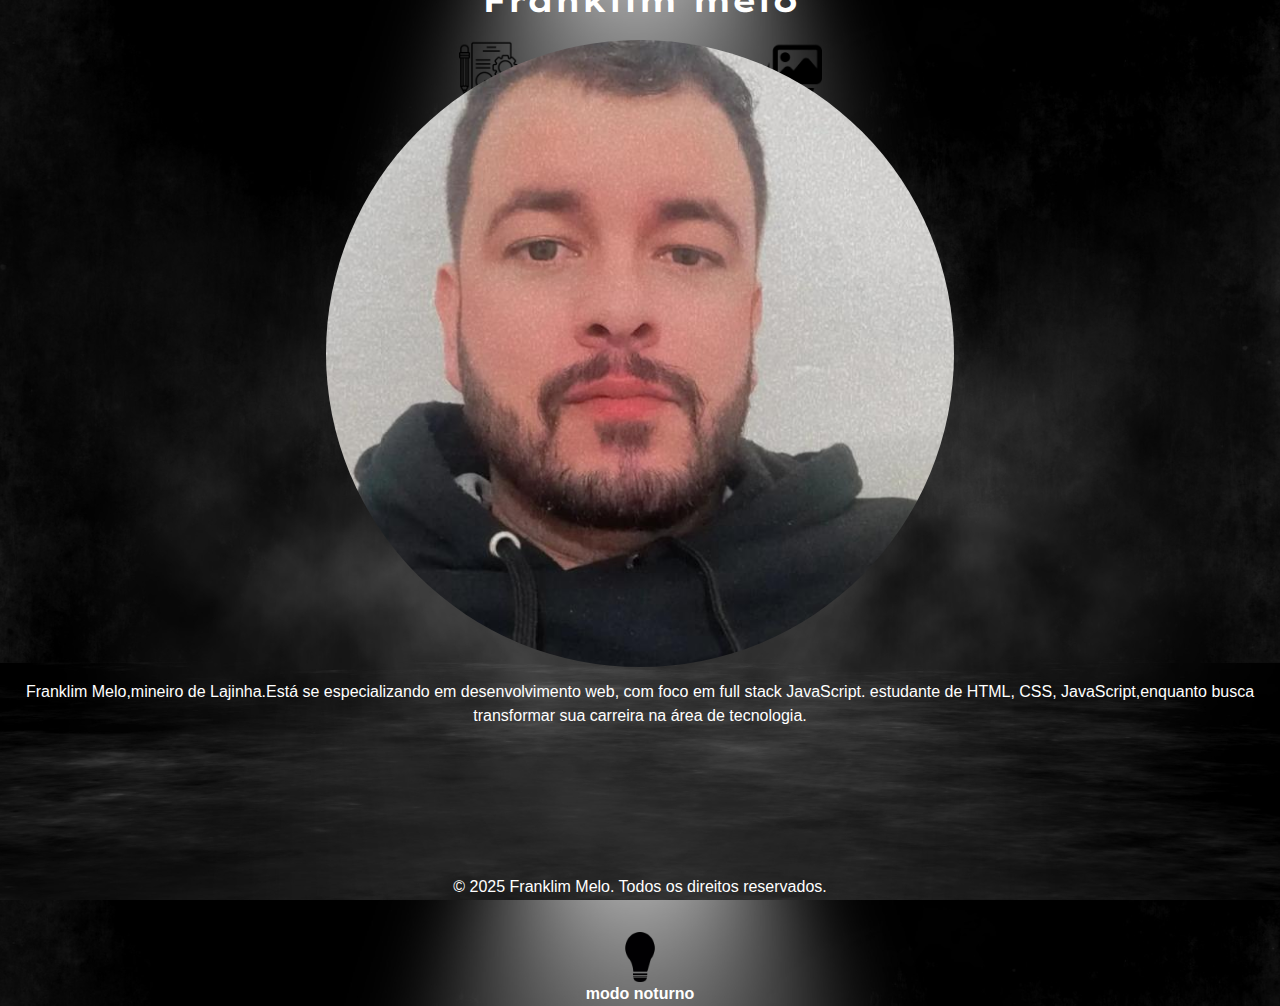
==== index.html @ 60e7ae58 "publicacao" ====
<!DOCTYPE html>
<html lang="pt-br">
<head>
    <meta charset="UTF-8">
    <meta name="viewport" content="width=device-width, initial-scale=1.0">
    <title>Franklim</title>
    <link rel="stylesheet" href="css/style.css">
    <link rel="stylesheet" href="css/reset.css">
    <link href="https://fonts.googleapis.com/css2?family=Lexend+Giga:wght@100..900&display=swap" rel="stylesheet">
</head>
<body class="pg__principal">
    <header class="cabecalho">
        <nav class="menu">
            <ul class="menu__links">
                <li class="links"><a href="index.html"><img src="img/web-house.png" alt=""></a></li>
                <li class="links"><a href="#"><img src="img/projetos.png" alt=""></a></li>
                <li class="links"><a href="fotos.html"><img src="img/fotos.png" alt=""></a></li>
                <li class="links"><a href="cursos.html"><img src="img/cursos.png" alt=""></a></li>
            </ul>
        </nav>
    </header>
    <main class="conteudo">
        <section class="sessao__sobre-mim">
            <div class="container__titulo">
                <h1 class="titulo">Franklim melo</h1>
            </div>
            <div class="container__foto">
                <img class="imagem-perfil" src="img/fotoperfil.png" alt="">
            </div>
            <p class="paragrafo__sobre-mim">Franklim Melo,mineiro de Lajinha.Está se especializando em desenvolvimento web, com foco em full stack JavaScript. estudante de HTML, CSS, JavaScript,enquanto busca transformar sua carreira na área de tecnologia. </p>
        </section>
        <div class="div__lampada">
            <img id="luz" class="lampada" src="img/lampada-apagada.png" alt="">
            <p class="noturno">modo noturno</p>
        </div>
    </main>
    <footer>
        <div class="container__footer">
            <p class="paragrafo__rodape">&copy; 2025 Franklim Melo. Todos os direitos reservados.</p>
        </div>
    </footer>
    <script src="js/home.js"></script>
</body>
</html>
---- css/style.css ----
.pg__principal {
    background-image: url(../img/fundopreto.jpg); 
    background-size: cover;
    background-position: center;
    font-family: Arial, Helvetica, sans-serif;
    color: white; 
}

.cabecalho {

}
.menu{
    margin: auto;
}  

.menu__links{
    display: flex;
    flex-direction: row;
    justify-content: space-around;
    list-style-type: none;
    margin: 1rem;
    padding: 1rem;
}
.links {
    display: inline;
    padding: 0.5rem;
    width: 75px;
}

.titulo {
    font-family: "Lexend Giga", serif;
    
    text-align: center;
    margin-bottom:1rem ;
}

.conteudo {
    display: flex;
    flex-direction: column;
    justify-content: center;
    align-items: center;
    height: 80vh;
}
.imagem-perfil {
    width: 50%;
    right: 50%;
    border-radius: 50%;
    margin:auto;
}

.paragrafo__sobre-mim {
    
    text-align: center;
    margin: 0.8rem 0;
    line-height: 1.5rem;
}
.sessao__sobre-mim{
    margin: 0 0.8rem 175px;
}
.paragrafo__rodape {
    
    text-align: center;
    padding: 1rem;
}
.div__lampada {
    display: flex;
    flex-direction: column;
    justify-content: center;
    align-items: center;
    margin: 1rem;
}

.lampada {
    width: 50px;;
}
.noturno {
    font-weight: bold;
    
}

.modo-claro {
    background-image: none;
    background-color: white;
    color: black;
}

/* Modo escuro */
.modo-escuro {
    background-image: url(../img/fundopreto.jpg);
    background-size: cover;
    background-position: center;
    color: white;
}
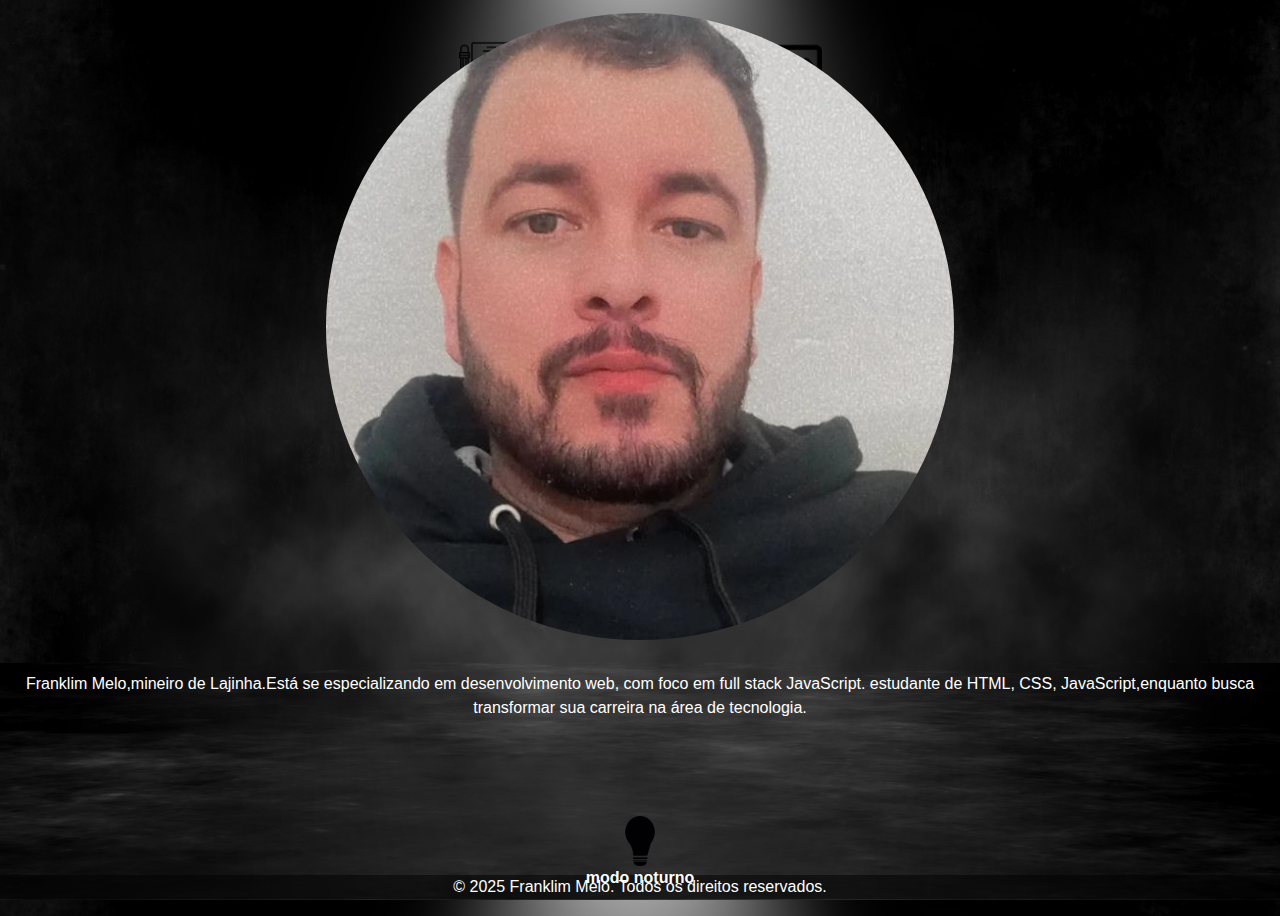
==== commit dffb0896: "atualizacao" ====
--- a/index.html
+++ b/index.html
@@ -28,11 +28,12 @@
                 <img class="imagem-perfil" src="img/fotoperfil.png" alt="">
             </div>
             <p class="paragrafo__sobre-mim">Franklim Melo,mineiro de Lajinha.Está se especializando em desenvolvimento web, com foco em full stack JavaScript. estudante de HTML, CSS, JavaScript,enquanto busca transformar sua carreira na área de tecnologia. </p>
+            <div class="div__lampada">
+                <img id="luz" class="lampada" src="img/lampada-apagada.png" alt="">
+                <p class="noturno">modo noturno</p>
+            </div>
         </section>
-        <div class="div__lampada">
-            <img id="luz" class="lampada" src="img/lampada-apagada.png" alt="">
-            <p class="noturno">modo noturno</p>
-        </div>
+        
     </main>
     <footer>
         <div class="container__footer">
--- a/css/style.css
+++ b/css/style.css
@@ -7,7 +7,7 @@
 }
 
 .cabecalho {
-
+    margin-bottom: 2rem;
 }
 .menu{
     margin: auto;
@@ -49,18 +49,17 @@
 }
 
 .paragrafo__sobre-mim {
-    
     text-align: center;
-    margin: 0.8rem 0;
+    margin: 1rem 0 3rem;
+    padding: 1rem 0;
     line-height: 1.5rem;
 }
 .sessao__sobre-mim{
     margin: 0 0.8rem 175px;
 }
 .paragrafo__rodape {
-    
     text-align: center;
-    padding: 1rem;
+    padding: 0 1rem;
 }
 .div__lampada {
     display: flex;
@@ -68,6 +67,7 @@
     justify-content: center;
     align-items: center;
     margin: 1rem;
+    padding-top: 2rem;
 }
 
 .lampada {
@@ -76,6 +76,9 @@
 .noturno {
     font-weight: bold;
     
+}
+.container__footer {
+    background-color: rgba(0, 0, 0, 0.493);
 }
 
 .modo-claro {
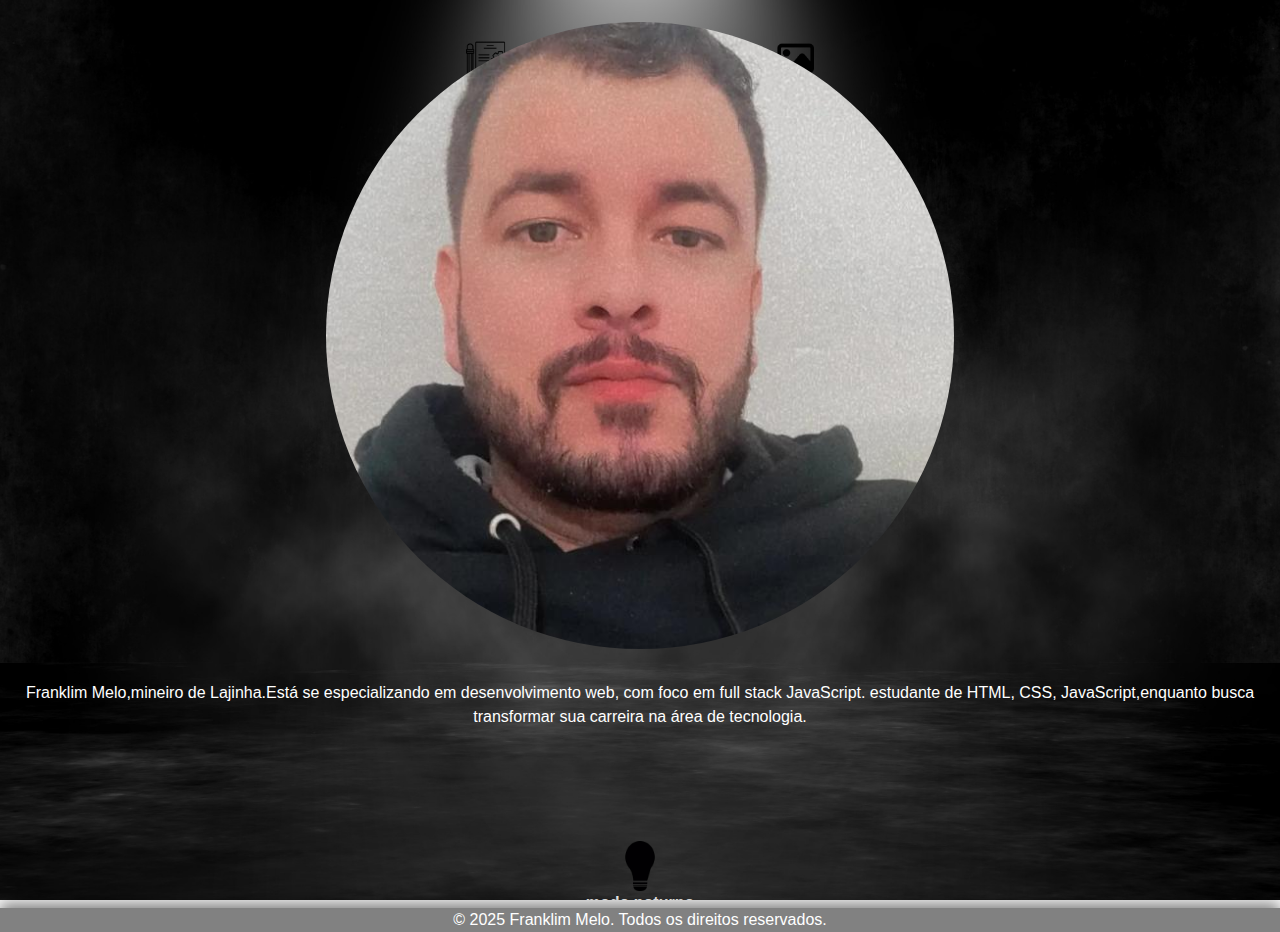
==== commit 95e4c3e3: "atualizacao" ====
--- a/index.html
+++ b/index.html
@@ -35,7 +35,7 @@
         </section>
         
     </main>
-    <footer>
+    <footer class="rodape">
         <div class="container__footer">
             <p class="paragrafo__rodape">&copy; 2025 Franklim Melo. Todos os direitos reservados.</p>
         </div>
--- a/css/style.css
+++ b/css/style.css
@@ -1,16 +1,30 @@
+body {
+    background-image: url(../img/fundopreto.jpg); 
+    display: flex;
+    flex-direction: column;
+    height: 100vh; /* Faz o body ocupar 100% da altura da tela */
+    margin: 0;
+    
+}
+
+
+
 .pg__principal {
-    background-image: url(../img/fundopreto.jpg); 
+   
     background-size: cover;
     background-position: center;
+    background-repeat: no-repeat;
     font-family: Arial, Helvetica, sans-serif;
     color: white; 
+    
 }
 
 .cabecalho {
     margin-bottom: 2rem;
+    flex: 1;
 }
 .menu{
-    margin: auto;
+    
 }  
 
 .menu__links{
@@ -24,7 +38,7 @@
 .links {
     display: inline;
     padding: 0.5rem;
-    width: 75px;
+    width: 60px;
 }
 
 .titulo {
@@ -40,6 +54,7 @@
     justify-content: center;
     align-items: center;
     height: 80vh;
+    flex: 3;
 }
 .imagem-perfil {
     width: 50%;
@@ -55,7 +70,10 @@
     line-height: 1.5rem;
 }
 .sessao__sobre-mim{
-    margin: 0 0.8rem 175px;
+    display: flex;
+    flex-direction: column;
+    justify-content: space-between;
+    margin: 2rem 0.8rem 175px;
 }
 .paragrafo__rodape {
     text-align: center;
@@ -79,6 +97,11 @@
 }
 .container__footer {
     background-color: rgba(0, 0, 0, 0.493);
+    box-shadow: 0px -5px 15px rgba(0, 0, 0, 0.5);
+}
+.rodape {
+    margin-top: 2rem;
+    
 }
 
 .modo-claro {
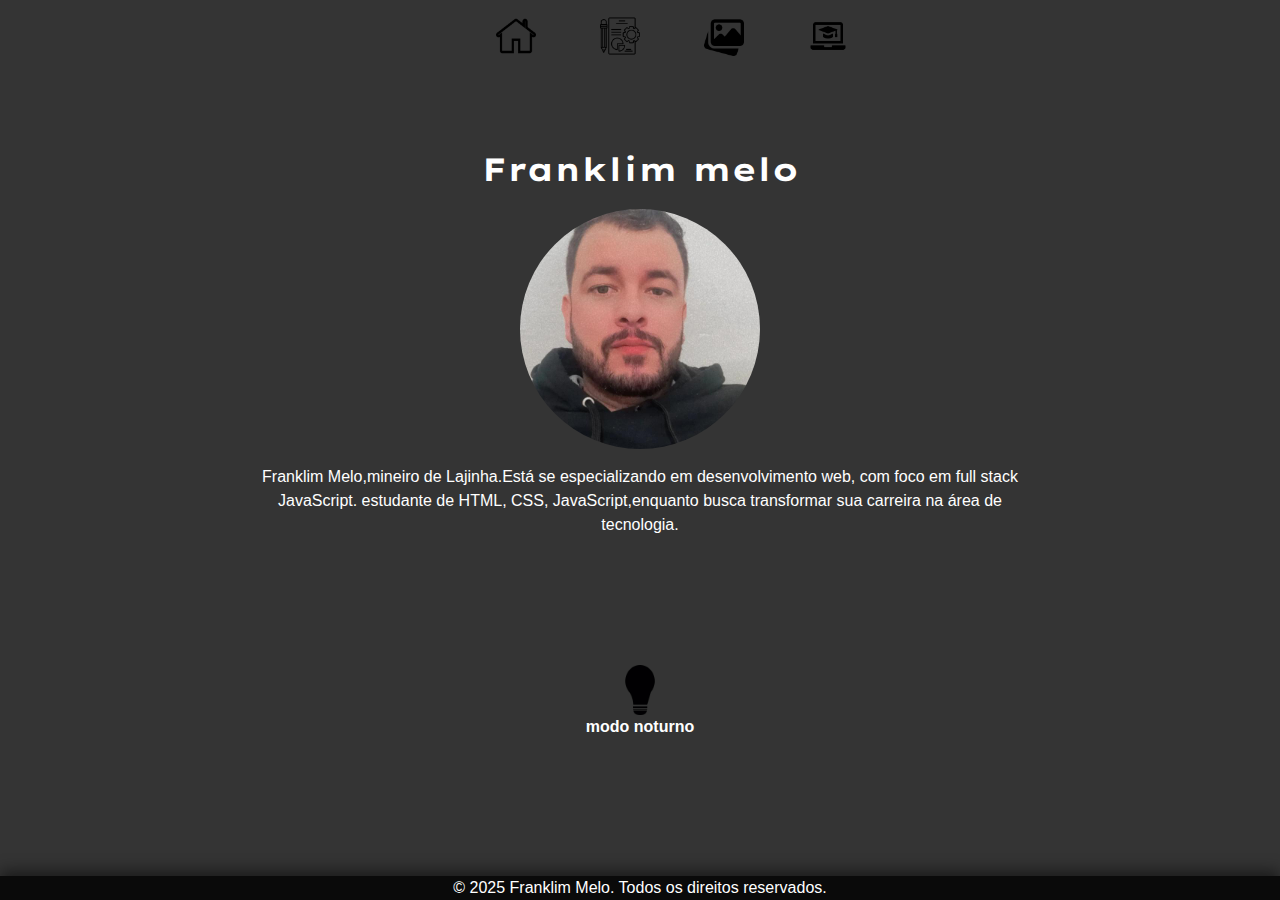
==== commit 7204f8a0: "atualizacao" ====
--- a/index.html
+++ b/index.html
@@ -33,7 +33,6 @@
                 <p class="noturno">modo noturno</p>
             </div>
         </section>
-        
     </main>
     <footer class="rodape">
         <div class="container__footer">
--- a/css/style.css
+++ b/css/style.css
@@ -1,27 +1,21 @@
-body {
-    background-image: url(../img/fundopreto.jpg); 
+
+.pg__principal {
     display: flex;
     flex-direction: column;
-    height: 100vh; /* Faz o body ocupar 100% da altura da tela */
-    margin: 0;
-    
-}
-
-
-
-.pg__principal {
-   
+    justify-content: space-between;
+    background-color: rgba(0, 0, 0, 0.795);
     background-size: cover;
     background-position: center;
     background-repeat: no-repeat;
     font-family: Arial, Helvetica, sans-serif;
     color: white; 
+    min-height: 100vh;
     
 }
 
 .cabecalho {
-    margin-bottom: 2rem;
-    flex: 1;
+    height: 150px;
+    
 }
 .menu{
     
@@ -32,29 +26,28 @@
     flex-direction: row;
     justify-content: space-around;
     list-style-type: none;
-    margin: 1rem;
-    padding: 1rem;
 }
 .links {
+    margin-top: 1rem;
     display: inline;
-    padding: 0.5rem;
-    width: 60px;
+    width: 40px;
 }
 
 .titulo {
     font-family: "Lexend Giga", serif;
-    
     text-align: center;
     margin-bottom:1rem ;
 }
 
 .conteudo {
+    flex: 1;
+    overflow: hidden;
     display: flex;
     flex-direction: column;
     justify-content: center;
     align-items: center;
-    height: 80vh;
-    flex: 3;
+    
+    
 }
 .imagem-perfil {
     width: 50%;
@@ -66,7 +59,6 @@
 .paragrafo__sobre-mim {
     text-align: center;
     margin: 1rem 0 3rem;
-    padding: 1rem 0;
     line-height: 1.5rem;
 }
 .sessao__sobre-mim{
@@ -77,15 +69,12 @@
 }
 .paragrafo__rodape {
     text-align: center;
-    padding: 0 1rem;
 }
 .div__lampada {
     display: flex;
     flex-direction: column;
     justify-content: center;
     align-items: center;
-    margin: 1rem;
-    padding-top: 2rem;
 }
 
 .lampada {
@@ -96,11 +85,11 @@
     
 }
 .container__footer {
-    background-color: rgba(0, 0, 0, 0.493);
+    background-color: rgba(0, 0, 0, 0.795);
     box-shadow: 0px -5px 15px rgba(0, 0, 0, 0.5);
 }
 .rodape {
-    margin-top: 2rem;
+    
     
 }
 
@@ -112,8 +101,93 @@
 
 /* Modo escuro */
 .modo-escuro {
-    background-image: url(../img/fundopreto.jpg);
+    background-color: rgba(0, 0, 0, 0.795);
     background-size: cover;
     background-position: center;
     color: white;
-}+}
+
+
+@media screen and (min-width: 600px){
+    * {
+        margin: 0;
+        padding: 0;
+        box-sizing: border-box;
+    }
+    
+    
+    .pg__principal {
+        margin: 0;
+        padding: 0;
+        min-height: 100vh;
+        display: flex;
+        flex-direction: column;
+        justify-content: space-between;
+        
+    }
+    .conteudo {
+        flex: 1;
+    }
+
+    .imagem-perfil {
+        width: 30%;
+    }
+
+    .links:hover {
+        width: 7%;
+    }
+    .div__lampada {
+        margin-top: 5rem;
+    }
+    .paragrafo__sobre-mim{
+        max-width: 800px;
+    }
+
+}
+
+@media screen and (min-width: 800px){
+    * {
+        margin: 0;
+        padding: 0;
+        box-sizing: border-box;
+    }
+    
+    
+    .pg__principal {
+        margin: 0;
+        padding: 0;
+        min-height: 100vh;
+        display: flex;
+        flex-direction: column;
+        justify-content: space-between;
+        
+    }
+    .menu__links {
+        display: flex;
+        flex-direction: row;
+        justify-content: center;
+        list-style-type: none;
+    }
+    .links {
+        margin-left: 4rem;
+    }
+    .conteudo {
+        flex: 1;
+    }
+
+    .imagem-perfil {
+        width: 30%;
+    }
+
+    .links:hover {
+        width: 3%;
+    }
+    .div__lampada {
+        margin-top: 5rem;
+    }
+    .paragrafo__sobre-mim{
+        max-width: 800px;
+    }
+
+}
+
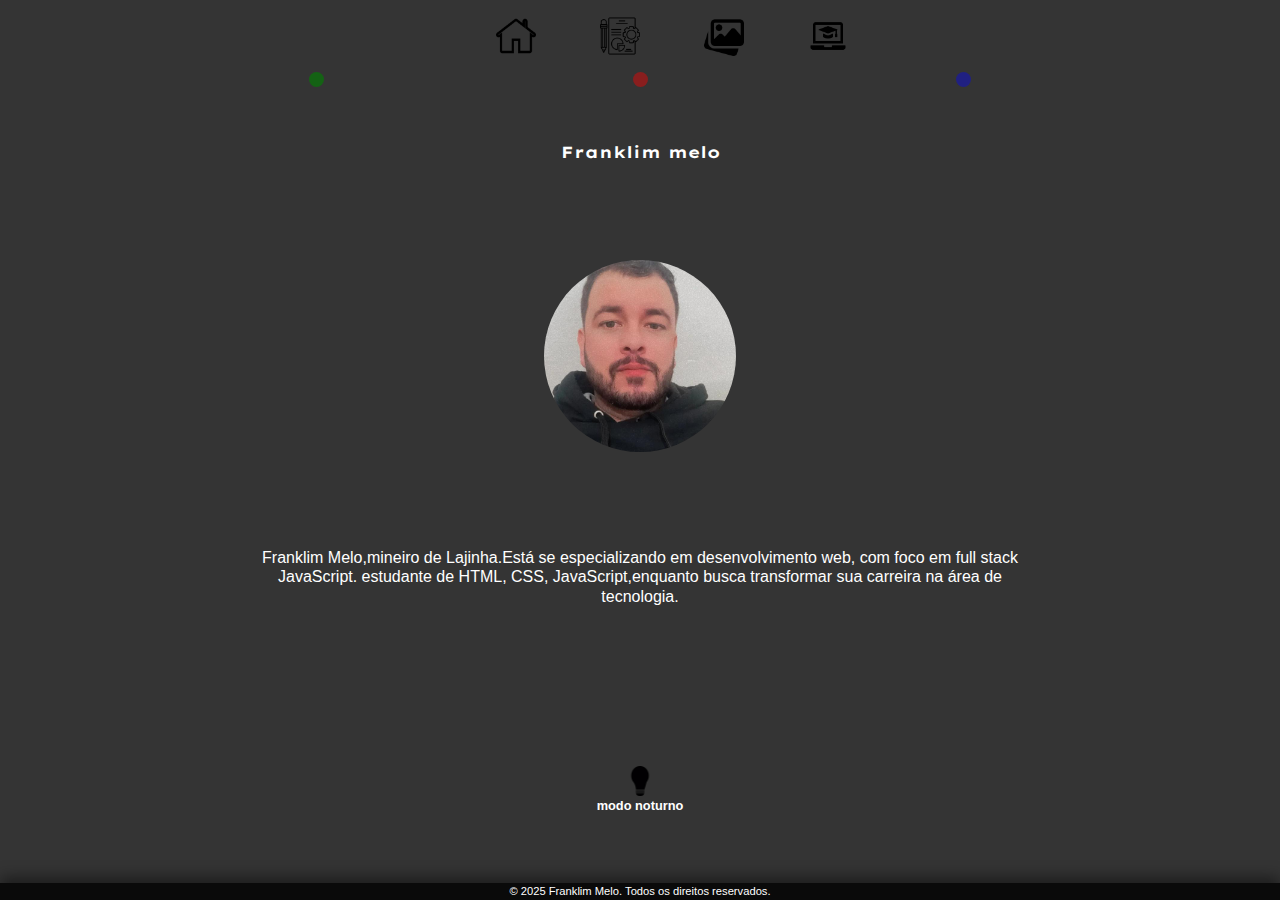
==== commit c9e619b1: "atualizacao" ====
--- a/index.html
+++ b/index.html
@@ -18,6 +18,13 @@
                 <li class="links"><a href="cursos.html"><img src="img/cursos.png" alt=""></a></li>
             </ul>
         </nav>
+        <div class="muda__cor">
+            <ul class="menu__cores">
+                <li class="cores verde"></li>
+                <li class="cores vermelha"></li>
+                <li class="cores azul"></li>
+            </ul>
+        </div>
     </header>
     <main class="conteudo">
         <section class="sessao__sobre-mim">
--- a/css/style.css
+++ b/css/style.css
@@ -1,6 +1,9 @@
-
+body, html {
+   height:100vh;
+}
 .pg__principal {
     display: flex;
+    
     flex-direction: column;
     justify-content: space-between;
     background-color: rgba(0, 0, 0, 0.795);
@@ -9,18 +12,9 @@
     background-repeat: no-repeat;
     font-family: Arial, Helvetica, sans-serif;
     color: white; 
-    min-height: 100vh;
-    
-}
-
-.cabecalho {
-    height: 150px;
-    
-}
-.menu{
-    
-}  
-
+    
+    
+}
 .menu__links{
     display: flex;
     flex-direction: row;
@@ -33,15 +27,45 @@
     width: 40px;
 }
 
+.muda__cor{
+    width: 100vw;
+    height: 1rem;
+}
+
+.menu__cores {
+    display: flex;
+    flex-direction: row;
+    justify-content: space-evenly;
+    width: 100vw;
+}
+.cores {
+    display: inline-block;
+    width: 15px;
+    height: 15px;
+    border-radius: 50%;
+    margin-top: 1rem;
+}
+
+.verde {
+    background-color: rgba(0, 128, 0, 0.61);
+}
+.vermelha {
+    background-color: rgba(255, 0, 0, 0.418);
+}
+.azul {
+    background-color: rgba(0, 0, 255, 0.384);
+}
+
+
 .titulo {
     font-family: "Lexend Giga", serif;
     text-align: center;
+    font-size: 1rem;
     margin-bottom:1rem ;
 }
 
 .conteudo {
     flex: 1;
-    overflow: hidden;
     display: flex;
     flex-direction: column;
     justify-content: center;
@@ -57,46 +81,53 @@
 }
 
 .paragrafo__sobre-mim {
+    display: flex;
+    flex-direction: column;
+    justify-content: space-around;
     text-align: center;
-    margin: 1rem 0 3rem;
-    line-height: 1.5rem;
+    margin-top: 1rem;
+    line-height: 1.2rem;
+    max-width: 90vw;
 }
 .sessao__sobre-mim{
+    min-width: 100vw;
+    min-height: 75vh;
     display: flex;
     flex-direction: column;
     justify-content: space-between;
-    margin: 2rem 0.8rem 175px;
+    align-items: center;
+    
 }
 .paragrafo__rodape {
     text-align: center;
+    font-size: 0.7rem;
 }
 .div__lampada {
     display: flex;
     flex-direction: column;
     justify-content: center;
     align-items: center;
+    margin: 0;
 }
 
 .lampada {
-    width: 50px;;
+    width: 30px;;
 }
 .noturno {
     font-weight: bold;
+    font-size: 0.8rem;
     
 }
 .container__footer {
     background-color: rgba(0, 0, 0, 0.795);
     box-shadow: 0px -5px 15px rgba(0, 0, 0, 0.5);
-}
-.rodape {
-    
-    
 }
 
 .modo-claro {
     background-image: none;
     background-color: white;
     color: black;
+
 }
 
 /* Modo escuro */
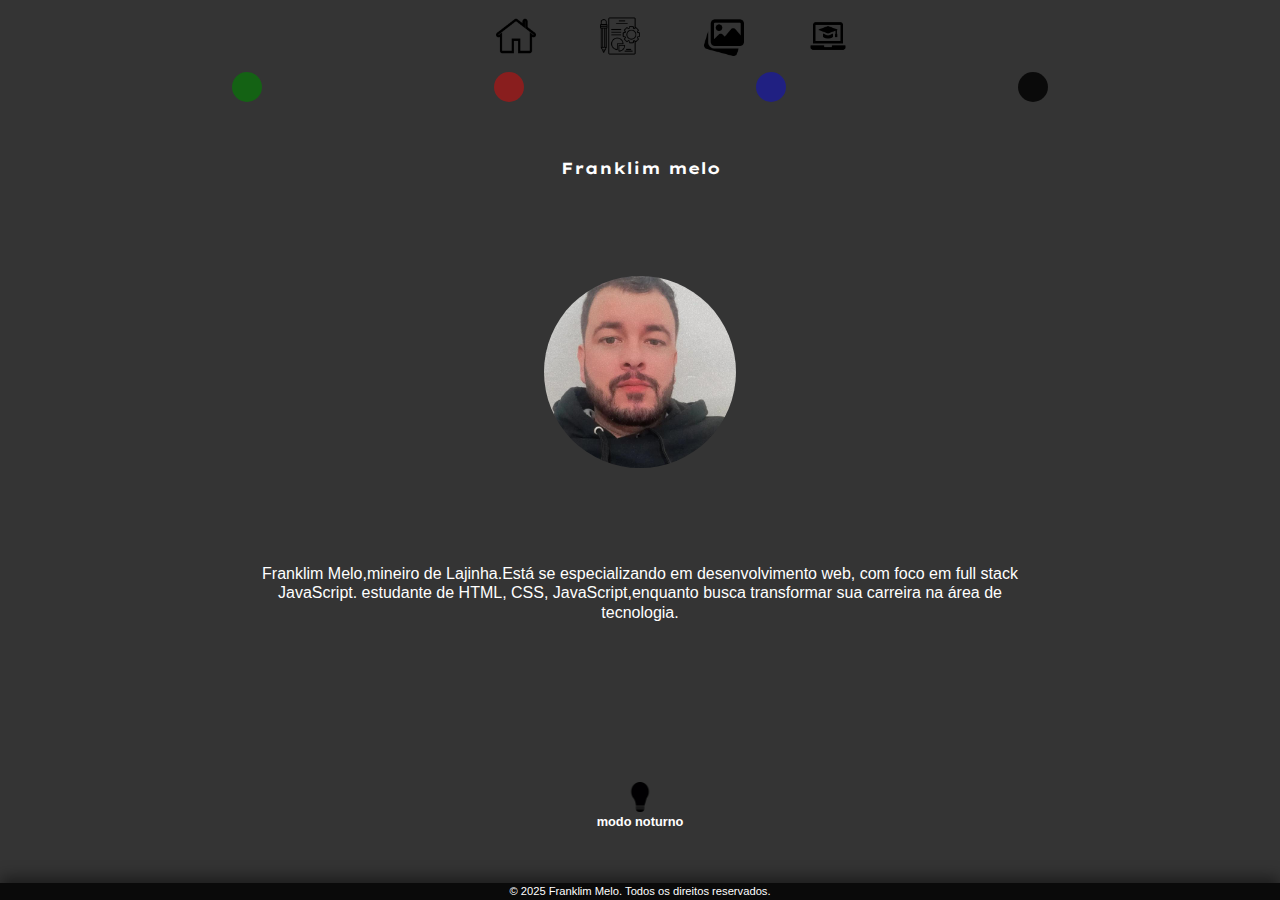
==== commit 40c96a13: "atualizacao" ====
--- a/index.html
+++ b/index.html
@@ -12,7 +12,7 @@
     <header class="cabecalho">
         <nav class="menu">
             <ul class="menu__links">
-                <li class="links"><a href="index.html"><img src="img/web-house.png" alt=""></a></li>
+                <li class="links "><a href="index.html"><img src="img/web-house.png" alt=""></a></li>
                 <li class="links"><a href="#"><img src="img/projetos.png" alt=""></a></li>
                 <li class="links"><a href="fotos.html"><img src="img/fotos.png" alt=""></a></li>
                 <li class="links"><a href="cursos.html"><img src="img/cursos.png" alt=""></a></li>
@@ -23,6 +23,7 @@
                 <li class="cores verde"></li>
                 <li class="cores vermelha"></li>
                 <li class="cores azul"></li>
+                <li class="cores preto"></li>
             </ul>
         </div>
     </header>
--- a/css/style.css
+++ b/css/style.css
@@ -29,7 +29,7 @@
 
 .muda__cor{
     width: 100vw;
-    height: 1rem;
+    height: 3rem;
 }
 
 .menu__cores {
@@ -40,8 +40,8 @@
 }
 .cores {
     display: inline-block;
-    width: 15px;
-    height: 15px;
+    width: 30px;
+    height: 30px;
     border-radius: 50%;
     margin-top: 1rem;
 }
@@ -54,6 +54,10 @@
 }
 .azul {
     background-color: rgba(0, 0, 255, 0.384);
+}
+.preto{
+    background-color: rgba(0, 0, 0, 0.795);
+    color: lightslategray;
 }
 
 
